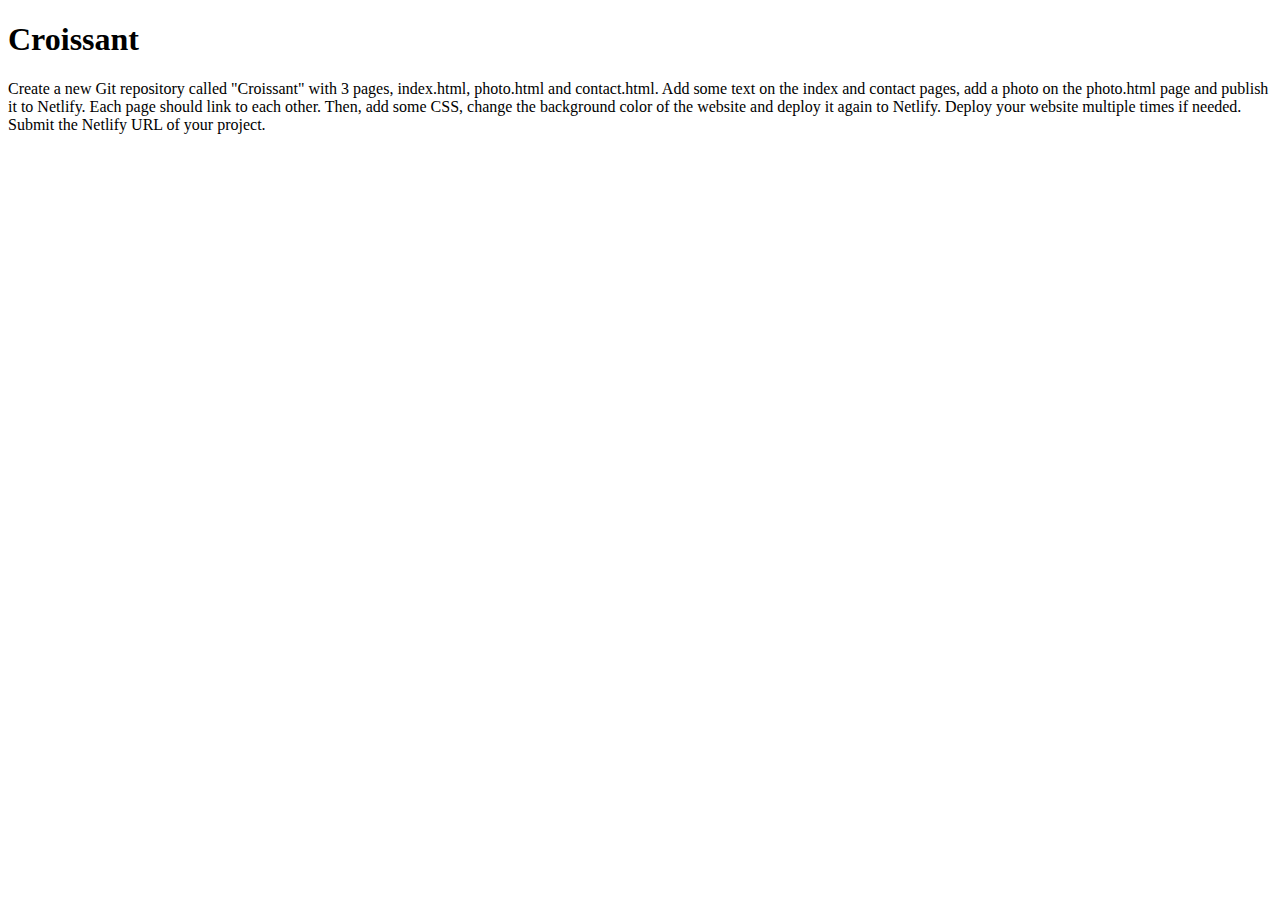
==== index.html @ 97fdce49 "Created main pages" ====
<!DOCTYPE html>
<html lang="en">
  <head>
    <meta charset="UTF-8" />
    <meta name="viewport" content="width=device-width, initial-scale=1.0" />
    <title>Croissant</title>
  </head>
  <body>
    <h1>Croissant</h1>
    <p>
      Create a new Git repository called "Croissant" with 3 pages, index.html,
      photo.html and contact.html. Add some text on the index and contact pages,
      add a photo on the photo.html page and publish it to Netlify. Each page
      should link to each other. Then, add some CSS, change the background color
      of the website and deploy it again to Netlify. Deploy your website
      multiple times if needed. Submit the Netlify URL of your project.
    </p>
  </body>
</html>
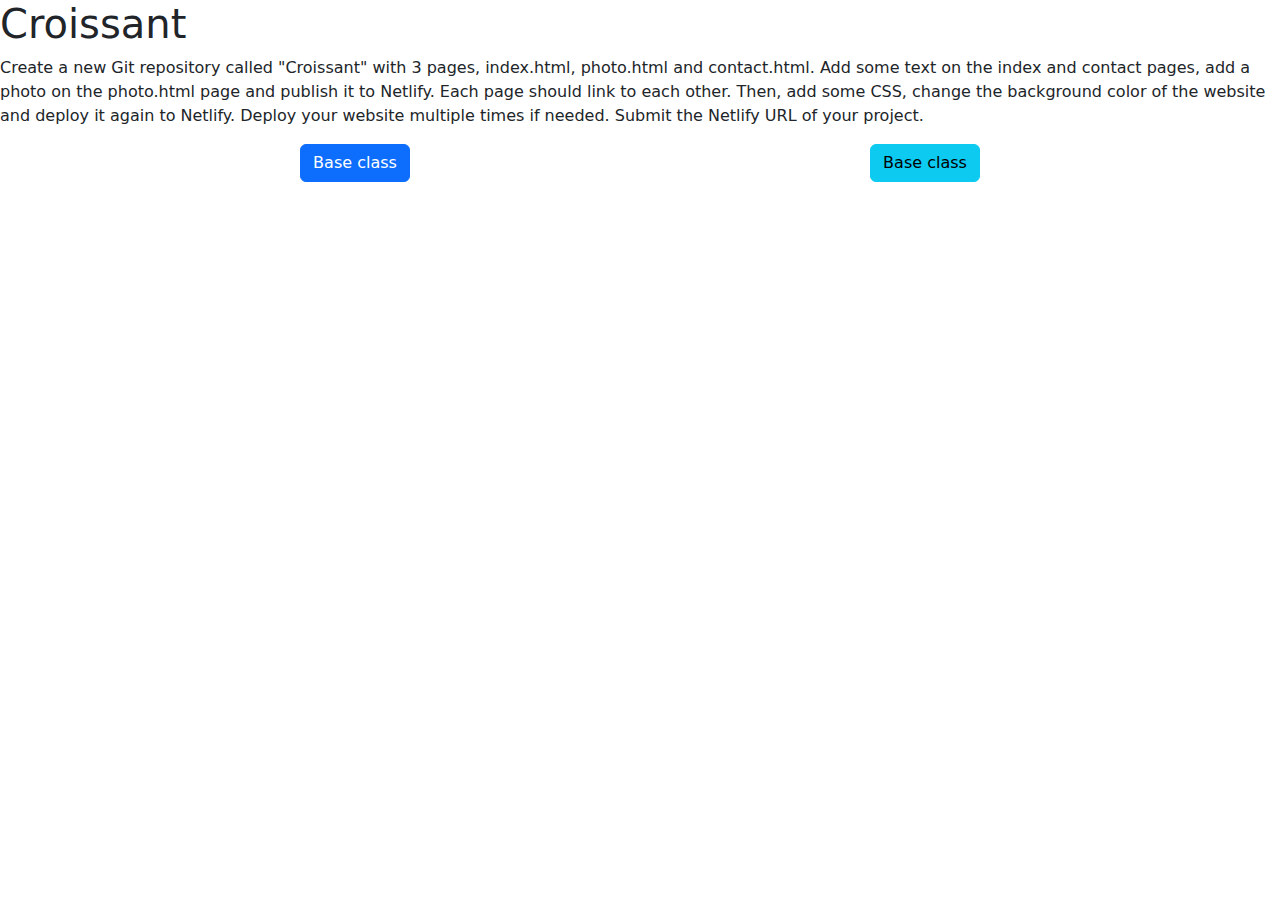
==== commit 58c3102f: "Imported Bootstrap" ====
--- a/index.html
+++ b/index.html
@@ -4,6 +4,13 @@
     <meta charset="UTF-8" />
     <meta name="viewport" content="width=device-width, initial-scale=1.0" />
     <title>Croissant</title>
+    <link
+      href="https://cdn.jsdelivr.net/npm/bootstrap@5.3.3/dist/css/bootstrap.min.css"
+      rel="stylesheet"
+      integrity="sha384-QWTKZyjpPEjISv5WaRU9OFeRpok6YctnYmDr5pNlyT2bRjXh0JMhjY6hW+ALEwIH"
+      crossorigin="anonymous"
+    />
+    <link rel="stylesheet" href="src/styles.css" />
   </head>
   <body>
     <h1>Croissant</h1>
@@ -15,5 +22,20 @@
       of the website and deploy it again to Netlify. Deploy your website
       multiple times if needed. Submit the Netlify URL of your project.
     </p>
+    <div class="container text-center">
+      <div class="row">
+        <div class="col">
+          <button type="button" class="btn btn-primary">Base class</button>
+        </div>
+        <div class="col">
+          <button type="button" class="btn btn-info">Base class</button>
+        </div>
+      </div>
+    </div>
+    <script
+      src="https://cdn.jsdelivr.net/npm/bootstrap@5.3.3/dist/js/bootstrap.bundle.min.js"
+      integrity="sha384-YvpcrYf0tY3lHB60NNkmXc5s9fDVZLESaAA55NDzOxhy9GkcIdslK1eN7N6jIeHz"
+      crossorigin="anonymous"
+    ></script>
   </body>
 </html>
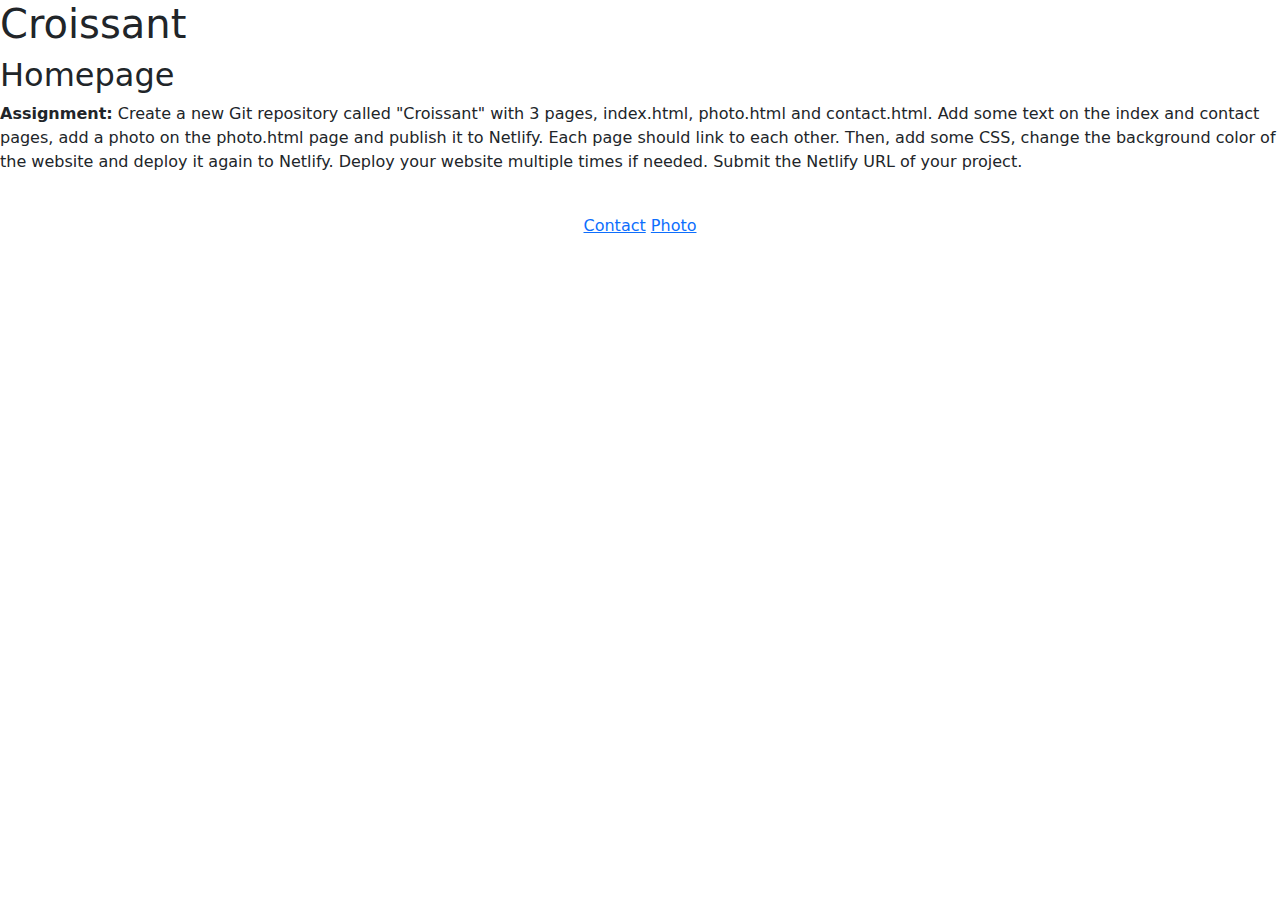
==== commit 87b892d4: "Added nav buttons" ====
--- a/index.html
+++ b/index.html
@@ -14,23 +14,20 @@
   </head>
   <body>
     <h1>Croissant</h1>
+    <h2>Homepage</h2>
     <p>
-      Create a new Git repository called "Croissant" with 3 pages, index.html,
-      photo.html and contact.html. Add some text on the index and contact pages,
-      add a photo on the photo.html page and publish it to Netlify. Each page
-      should link to each other. Then, add some CSS, change the background color
-      of the website and deploy it again to Netlify. Deploy your website
-      multiple times if needed. Submit the Netlify URL of your project.
+      <strong>Assignment:</strong> Create a new Git repository called
+      "Croissant" with 3 pages, index.html, photo.html and contact.html. Add
+      some text on the index and contact pages, add a photo on the photo.html
+      page and publish it to Netlify. Each page should link to each other. Then,
+      add some CSS, change the background color of the website and deploy it
+      again to Netlify. Deploy your website multiple times if needed. Submit the
+      Netlify URL of your project.
     </p>
-    <div class="container text-center">
-      <div class="row">
-        <div class="col">
-          <button type="button" class="btn btn-primary">Base class</button>
-        </div>
-        <div class="col">
-          <button type="button" class="btn btn-info">Base class</button>
-        </div>
-      </div>
+    <br />
+    <div class="navigation-links mb-5 text-center">
+      <a href="/contact.html" class="contact-link">Contact</a>
+      <a href="/photo.html" class="photo-link">Photo</a>
     </div>
     <script
       src="https://cdn.jsdelivr.net/npm/bootstrap@5.3.3/dist/js/bootstrap.bundle.min.js"
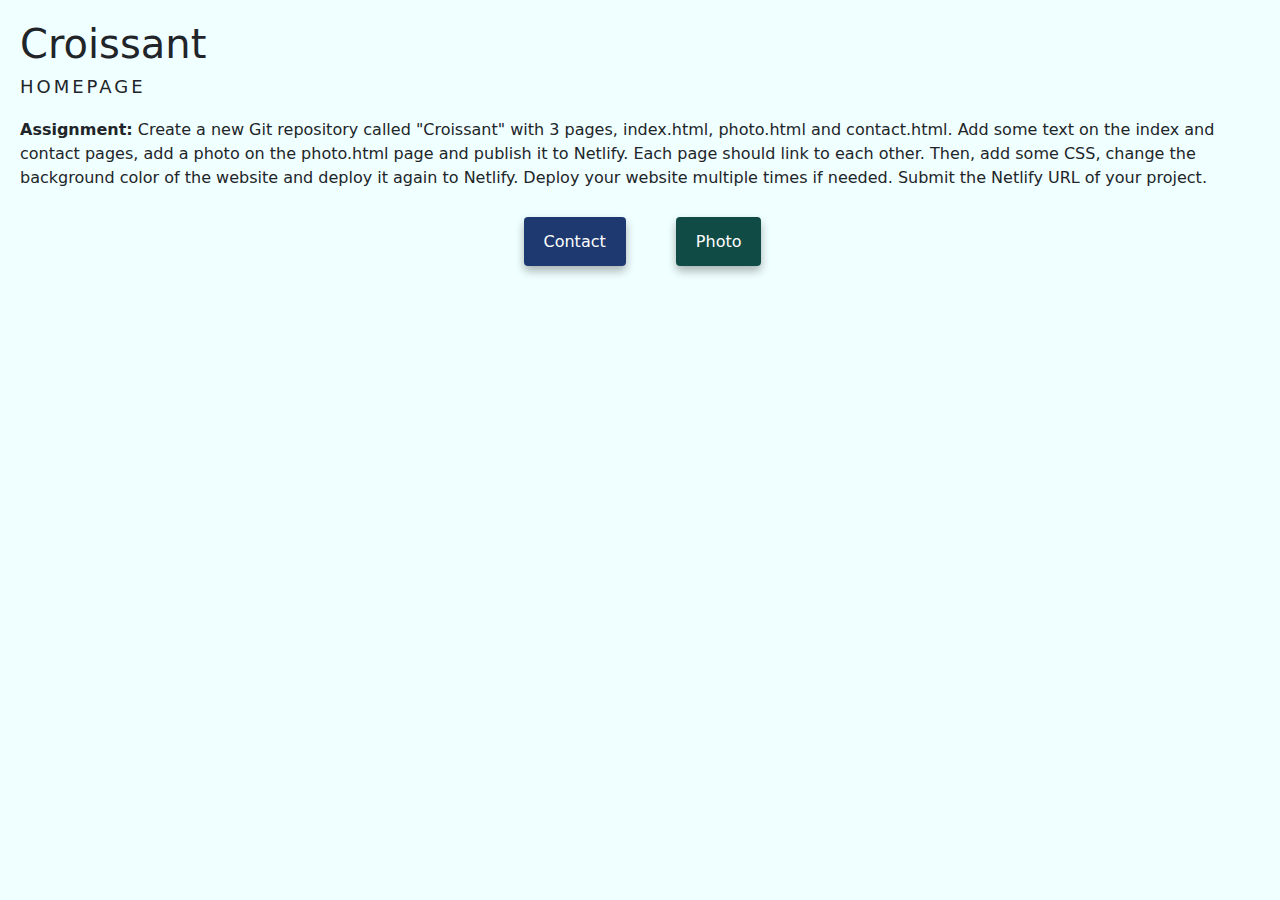
==== commit 36fda960: "SEO" ====
--- a/index.html
+++ b/index.html
@@ -3,6 +3,11 @@
   <head>
     <meta charset="UTF-8" />
     <meta name="viewport" content="width=device-width, initial-scale=1.0" />
+    <meta
+      name="description"
+      content="A SheCodes Responsive project called
+      Croissant with 3 pages, index.html, photo.html and contact.html."
+    />
     <title>Croissant</title>
     <link
       href="https://cdn.jsdelivr.net/npm/bootstrap@5.3.3/dist/css/bootstrap.min.css"
@@ -26,8 +31,18 @@
     </p>
     <br />
     <div class="navigation-links mb-5 text-center">
-      <a href="/contact.html" class="contact-link">Contact</a>
-      <a href="/photo.html" class="photo-link">Photo</a>
+      <a
+        href="/contact.html"
+        class="contact-link"
+        title="Go to Dean Croissant Contact Page"
+        >Contact</a
+      >
+      <a
+        href="/photo.html"
+        class="photo-link"
+        title="Go to Dean Croissant Photo Page"
+        >Photo</a
+      >
     </div>
     <script
       src="https://cdn.jsdelivr.net/npm/bootstrap@5.3.3/dist/js/bootstrap.bundle.min.js"
--- a/src/styles.css
+++ b/src/styles.css
@@ -0,0 +1,69 @@
+:root {
+  --primary-color: #1e3870;
+  --secondary-color: #114b45;
+  --tertiary-color: #662503;
+  --box-shadow: 0 5px 10px rgba(0, 0, 0, 0.3);
+}
+
+@media (max-width: 600px) {
+  h1 {
+    text-align: center;
+  }
+  body {
+    text-align: center;
+  }
+  img {
+    display: block;
+    margin: auto;
+  }
+}
+
+body {
+  margin: 20px;
+  background-color: azure;
+}
+
+h2 {
+  font-size: 18px;
+  font-weight: 300;
+  text-transform: uppercase;
+  letter-spacing: 3px;
+  margin-bottom: 20px;
+}
+
+img {
+  max-width: 400px;
+}
+
+.home-link {
+  border-radius: 4px;
+  padding: 15px 20px;
+  text-decoration: none;
+  text-transform: capitalize;
+  background: var(--tertiary-color);
+  box-shadow: var(--box-shadow);
+  color: white;
+  margin: 25px;
+}
+
+.contact-link {
+  border-radius: 4px;
+  padding: 15px 20px;
+  text-decoration: none;
+  text-transform: capitalize;
+  background: var(--primary-color);
+  box-shadow: var(--box-shadow);
+  color: white;
+  margin: 25px;
+}
+
+.photo-link {
+  border-radius: 4px;
+  padding: 15px 20px;
+  text-decoration: none;
+  text-transform: capitalize;
+  background: var(--secondary-color);
+  box-shadow: var(--box-shadow);
+  color: white;
+  margin: 20px;
+}
